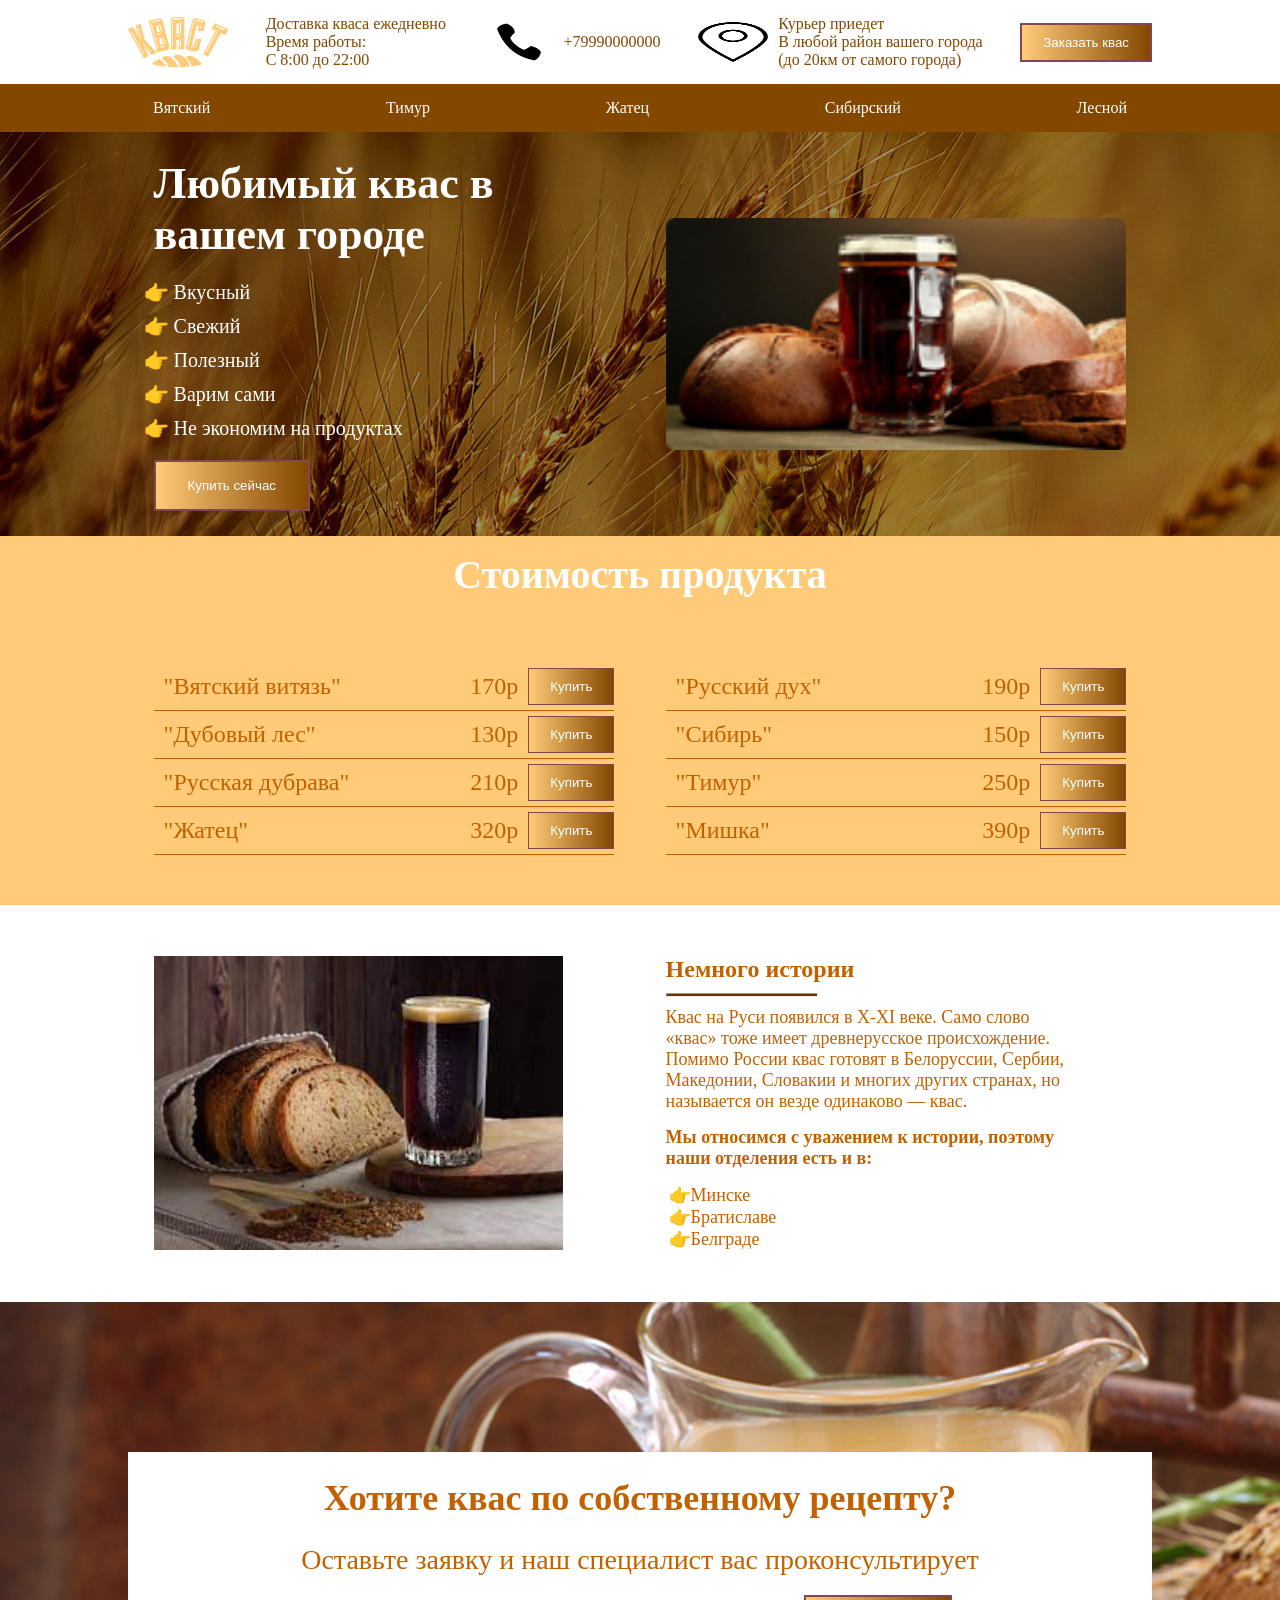
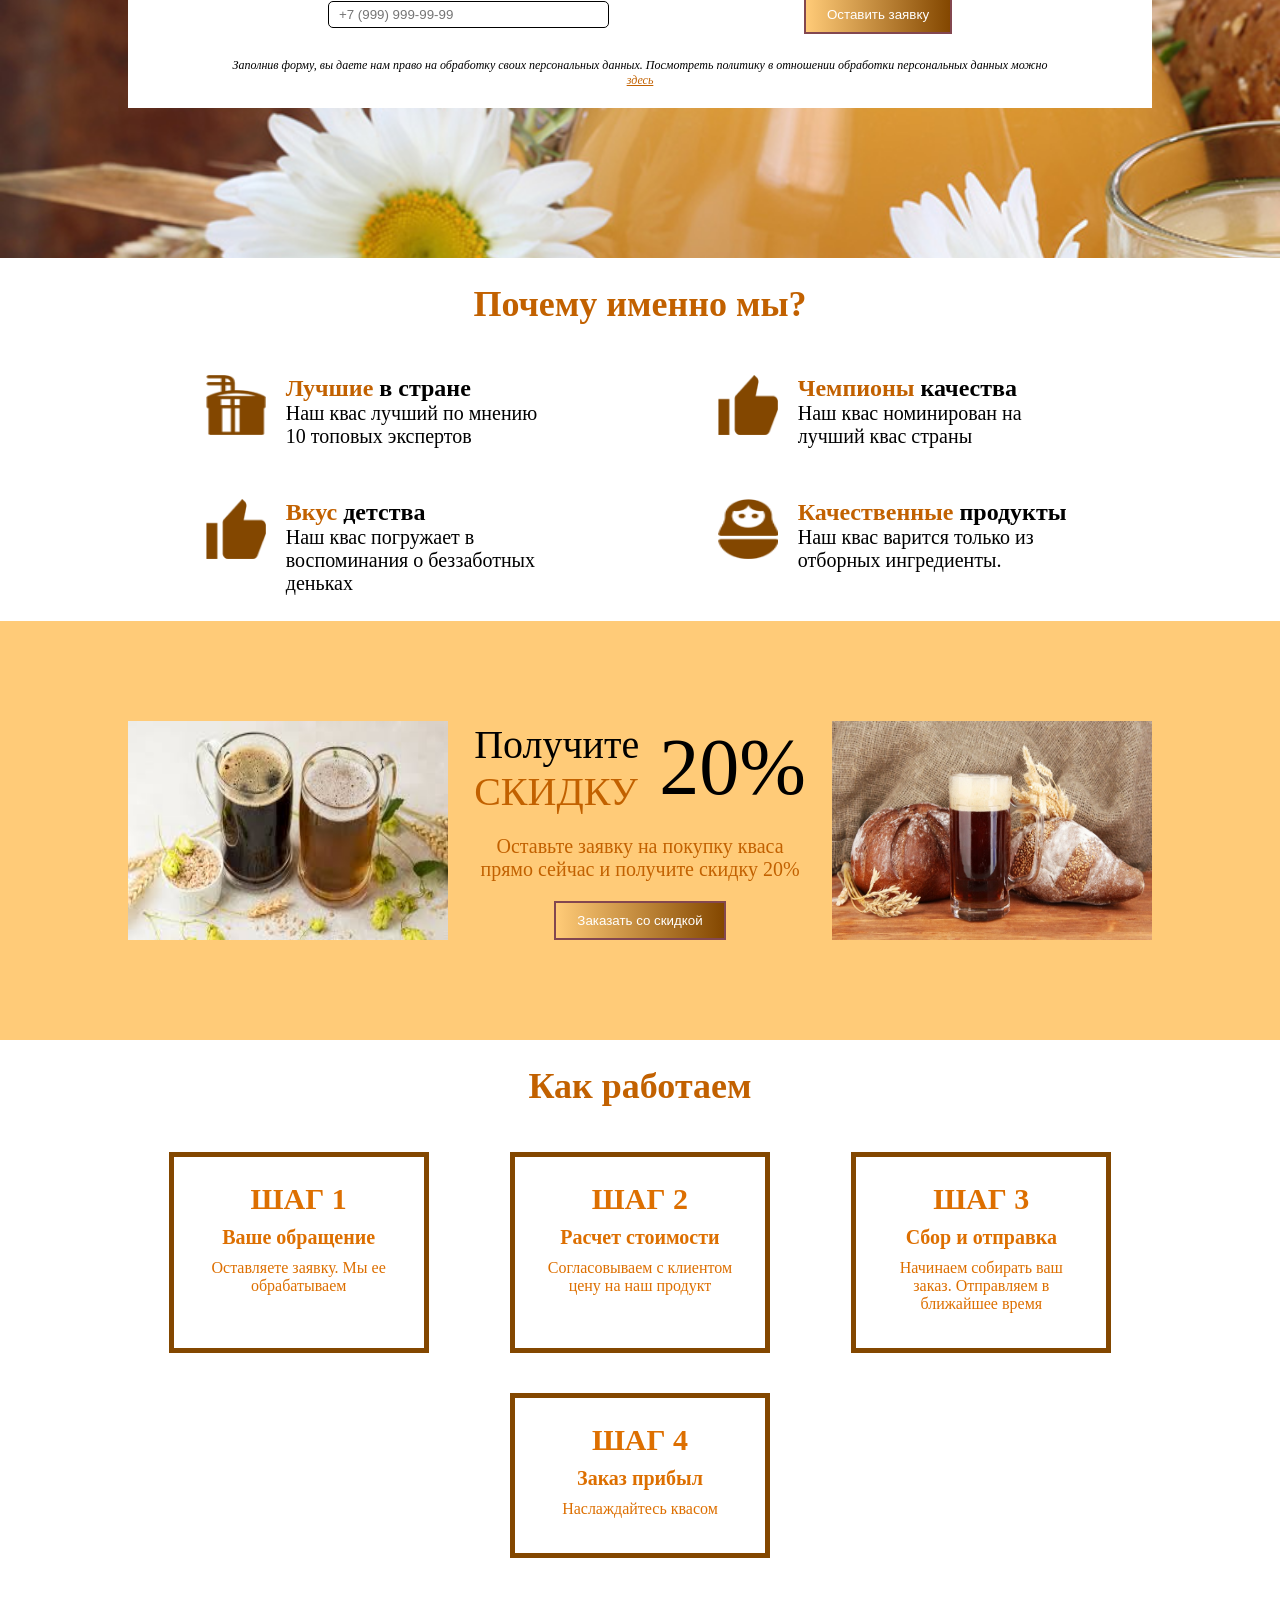
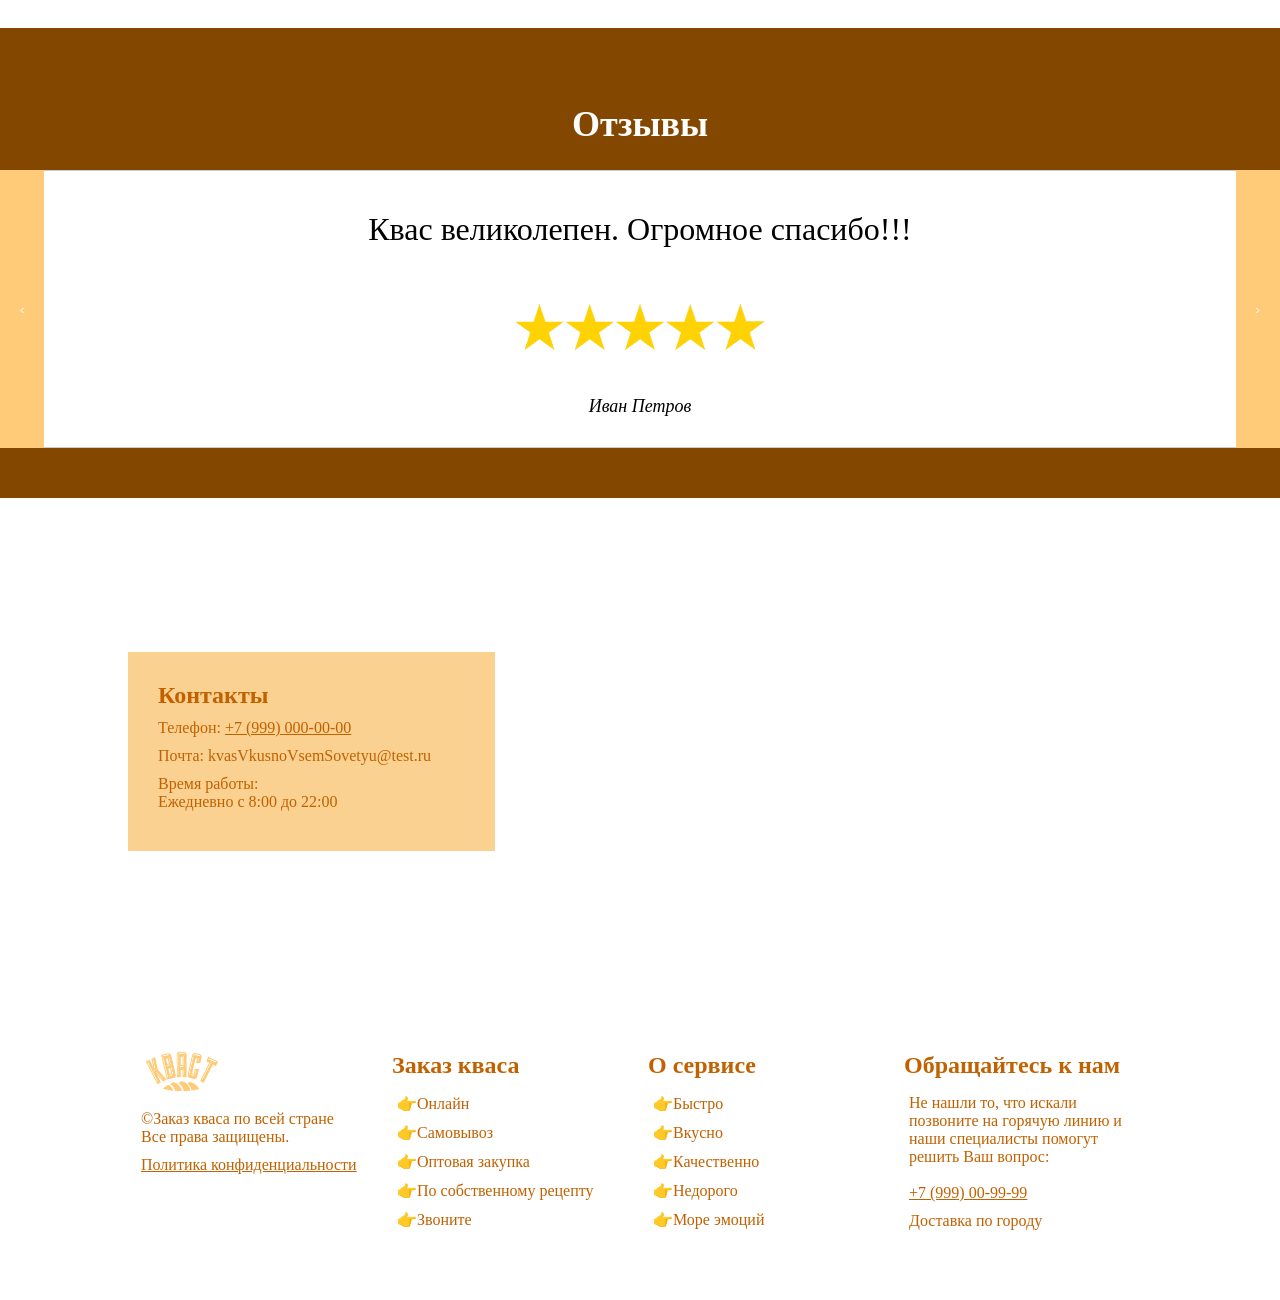
==== Kvas/index.html @ b4313908 "Add files via upload" ====
<!DOCTYPE html>
<html lang="ru">

<head>
    <meta charset="UTF-8">
    <meta name="viewport" content="width=device-width, initial-scale=1.0">
    <meta name="keywords" content="Квас. Заказать квас. Квас лучший. Доставка. Доставка квас">
    <meta name="description" content="Сайт магазина кваса">
    <link rel="stylesheet" href="style.css">
    <link rel="stylesheet" href="media.css">
    <title>CopyHaier</title>
</head>

<body>
    <header class="header">
        <img class="header__logo" src="img/logo.png" alt="logo company">

        <p class="header__timetable">
            Доставка кваса ежедневно<br>
            Время работы: <br>
            С 8:00 до 22:00
        </p>

        <div class="image__container">
            <img class="header__image" src="img/phone.png" alt="image phone">
            <!--Можно и через <i> с before фотку добавлять, но решил не жертвовать контентной семантикой-->
            <!--Также есть вариант с picture, но функционал picture в данном проекте мне не нужен, поэтому img-->
            <a class="header__link-phone" href="tel:+79990000000">+79990000000</a>
        </div>

        <div class="image__container">
            <img class="header__image" src="img/place.png" alt="image location">
            <p class="header__tagline">
                Курьер приедет<br>
                В любой район вашего города<br>
                (до 20км от самого города)
            </p>
        </div>

        <button class="header__button" type="button">Заказать квас</button>
    </header>

    <nav class="menu">
        <div class="menu__container">
            <ul class="menu__list">
                <li class="menu__item"><a class="menu__link" href="#">Вятский</a></li>
                <li class="menu__item"><a class="menu__link" href="#">Тимур</a></li>
                <li class="menu__item"><a class="menu__link" href="#">Жатец</a></li>
                <li class="menu__item"><a class="menu__link" href="#">Сибирский</a></li>
                <li class="menu__item"><a class="menu__link" href="#">Лесной</a></li>
            </ul>
            <div class="burger-menu">
                <img class="burger__image" src="img/logo.png" alt="logo company">
                <div class="burger__icon">☰</div>
            </div>
            <ul class="mobile-menu">
                <div class="mobile-menu__close">&#11198;</div>
                <li class="mobile-menu__item"><a class="mobile-menu__link" href="#">Вятский</a></li>
                <li class="mobile-menu__item"><a class="mobile-menu__link" href="#">Тимур</a></li>
                <li class="mobile-menu__item"><a class="mobile-menu__link" href="#">Жатец</a></li>
                <li class="mobile-menu__item"><a class="mobile-menu__link" href="#">Сибирский</a></li>
                <li class="mobile-menu__item"><a class="mobile-menu__link" href="#">Лесной</a></li>
            </ul>
        </div>
    </nav>

    <main class="main">
        <section class="info">
            <div class="info__container">
                <div class="info__text">
                    <h1 class="info__title">Любимый квас в вашем городе</h1>
                    <ul class="info__list">
                        <li class="info__item">Вкусный</li>
                        <li class="info__item">Свежий</li>
                        <li class="info__item">Полезный</li>
                        <li class="info__item">Варим сами</li>
                        <li class="info__item">Не экономим на продуктах</li>
                    </ul>
                    <button class="info__button">Купить сейчас</button>
                </div>

                <img class="info__image" src="img/kvas.png" alt="photo kvas">
            </div>
        </section>

        <section class="tariff">
            <div class="tariff__container">
                <h2 class="tariff__title">Стоимость продукта</h2>

                <ul class="tariff__list">
                    <li class="tariff__item">
                        <p class="item__name">"Вятский витязь"</p>
                        <div class="item__block">
                            <p class="block__price">170р</p>
                            <button class="block__button">Купить</button>
                        </div>
                    </li>

                    <li class="tariff__item">
                        <p class="item__name">"Русский дух"</p>
                        <div class="item__block">
                            <p class="block__price">190р</p>
                            <button class="block__button">Купить</button>
                        </div>
                    </li>

                    <li class="tariff__item">
                        <p class="item__name">"Дубовый лес"</p>
                        <div class="item__block">
                            <p class="block__price">130р</p>
                            <button class="block__button">Купить</button>
                        </div>
                    </li>

                    <li class="tariff__item">
                        <p class="item__name">"Сибирь"</p>
                        <div class="item__block">
                            <p class="block__price">150р</p>
                            <button class="block__button">Купить</button>
                        </div>
                    </li>

                    <li class="tariff__item">
                        <p class="item__name">"Русская дубрава"</p>
                        <div class="item__block">
                            <p class="block__price">210р</p>
                            <button class="block__button">Купить</button>
                        </div>
                    </li>

                    <li class="tariff__item">
                        <p class="item__name">"Тимур"</p>
                        <div class="item__block">
                            <p class="block__price">250р</p>
                            <button class="block__button">Купить</button>
                        </div>
                    </li>

                    <li class="tariff__item">
                        <p class="item__name">"Жатец"</p>
                        <div class="item__block">
                            <p class="block__price">320р</p>
                            <button class="block__button">Купить</button>
                        </div>
                    </li>

                    <li class="tariff__item">
                        <p class="item__name">"Мишка"</p>
                        <div class="item__block">
                            <p class="block__price">390р</p>
                            <button class="block__button">Купить</button>
                        </div>
                    </li>

                </ul>
        </section>

        <section class="history">

            <img class="history__image" src="img/history.jpg" alt="photo history">
            <div class="history__text">
                <h3 class="history__title">Немного истории</h3>
                <hr class="hr">
                <p class="history__info">Квас на Руси появился в X-XI веке.
                    Само слово «квас» тоже имеет древнерусское происхождение.
                    Помимо России квас готовят в Белоруссии, Сербии, Македонии,
                    Словакии и многих других странах, но называется
                    он везде одинаково — квас.
                </p>
                <p class="history__fact">Мы относимся с уважением к истории, поэтому наши отделения есть и в:</p>
                <ul class="history__list">
                    <li class="history__item">Минске</li>
                    <li class="history__item">Братиславе</li>
                    <li class="history__item">Белграде</li>
                </ul>
            </div>

        </section>

        <section class="connection">
            <div class="connection__container">
                <h3 class="connection__title">Хотите квас по собственному рецепту?</h3>
                <p class="connection__text">Оставьте заявку и наш специалист вас проконсультирует</p>
                <form class="connection__form" autocomplete="off">
                    <input class="form__input" type="tel" name="phone" placeholder="+7 (999) 999-99-99">
                    <button class="form__button">Оставить заявку</button>
                </form>
                <p class="connection__rules"><i> Заполнив форму, вы даете нам право на обработку
                        своих персональных данных. Посмотреть политику
                        в отношении обработки персональных данных можно <a class="rules__link" href="#">здесь</a></i>
                </p>
            </div>
        </section>

        <section class="strengths">
            <h3 class="strengths__title">Почему именно мы?</h3>
            <div class="strengths__quality">
                <div class="quality__block">
                    <img class="quality__image" src="img/icon-brew.png" alt="photo quality">
                    <div class="quality__text">
                        <p class="text__promo"><span class="best">Лучшие</span> в стране</p>
                        <p class="text__info">Наш квас лучший по мнению 10 топовых экспертов</p>
                    </div>
                </div>

                <div class="quality__block">
                    <img class="quality__image" src="img/icon-thumbsup.png" alt="photo quality">
                    <div class="quality__text">
                        <p class="text__promo"><span class="best">Чемпионы</span> качества</p>
                        <p class="text__info">Наш квас номинирован на лучший квас страны</p>
                    </div>
                </div>

                <div class="quality__block">
                    <img class="quality__image" src="img/icon-thumbsup.png" alt="photo quality">
                    <div class="quality__text">
                        <p class="text__promo"><span class="best">Вкус</span> детства</p>
                        <p class="text__info">Наш квас погружает в воспоминания о беззаботных деньках</p>
                    </div>
                </div>

                <div class="quality__block">
                    <img class="quality__image" src="img/icon-matreshka.png" alt="photo quality">
                    <div class="quality__text">
                        <p class="text__promo"><span class="best">Качественные</span> продукты</p>
                        <p class="text__info">Наш квас варится только из отборных ингредиенты.</p>
                    </div>
                </div>
            </div>
        </section>

        <section class="discount">
            <div class="discount__container">
                <img class="discount__image" src="img/dis-1.jpg" alt="kvas photo">
                <div class="discount__info">
                    <div class="discount__offer">
                        <p class="offer__phrase">Получите <span class="best">СКИДКУ</span></p>
                        <p class="offer__price">20%</p>
                    </div>
                    <p class="offer__text">
                        Оставьте заявку на покупку кваса прямо
                        сейчас и получите скидку 20%
                    </p>
                    <button class="discount__button">Заказать со скидкой</button>
                </div>
                <img class="discount__image" src="img/dis-2.jpg" alt="kvas photo">
            </div>
        </section>

        <section class="about-work">
            <h3 class="about-work__title">Как работаем</h3>
            <div class="about-work__stages">
                <div class="stage">
                    <p class="stage__title">ШАГ 1</p>
                    <p class="stage__text">Ваше обращение</p>
                    <p class="stage__more-det">Оставляете заявку. Мы ее обрабатываем</p>
                </div>
                <div class="stage">
                    <p class="stage__title">ШАГ 2</p>
                    <p class="stage__text">Расчет стоимости</p>
                    <p class="stage__more-det">Согласовываем с клиентом цену на наш продукт</p>
                </div>
                <div class="stage">
                    <p class="stage__title">ШАГ 3</p>
                    <p class="stage__text">Сбор и отправка</p>
                    <p class="stage__more-det">Начинаем собирать ваш заказ. Отправляем в ближайшее время</p>
                </div>
                <div class="stage">
                    <p class="stage__title">ШАГ 4</p>
                    <p class="stage__text">Заказ прибыл</p>
                    <p class="stage__more-det">Наслаждайтесь квасом</p>
                </div>
            </div>
        </section>

        <section class="slider">
            <h3 class="slider__title">Отзывы</h3>
            <div class="slider-container">
                <div class="slider__reviews">
                    <blockquote class="review">
                        <p class="review__text">Квас великолепен. Огромное спасибо!!!</p>
                        <img class="review__stars" src="img/stars.png" alt="звезды">
                        <cite class="review__author">Иван Петров</cite>
                    </blockquote>
                    <blockquote class="review">
                        <p class="review__text">Обязательно будем заказывать еще. Очень понравилось!</p>
                        <img class="review__stars" src="img/stars.png" alt="звезды">
                        <cite class="review__author">Марина Авдеева</cite>
                    </blockquote>
                    <blockquote class="review">
                        <p class="review__text">Лучшее, что я только пробовал</p>
                        <img class="review__stars" src="img/stars.png" alt="звезды">
                        <cite class="review__author">Василий Сидоров</cite>
                    </blockquote>
                </div>
                <button class="prev-btn">&#8249;</button>
                <button class="next-btn">&#8250;</button>
            </div>
        </section>

        <section>
            <iframe class="map"
                src="https://yandex.ru/map-widget/v1/?um=constructor%3A7c1b9ab17f413155cb28d633c074c65a63643ae6d219cde2b06289aa1d8d5c4b&amp;source=constructor"
                frameborder="0">
            </iframe>
            <div class="contacts__container">
                <div class="contacts">
                    <h3 class="contacts__title">Контакты</h3>
                    <p class="contacts__item">Телефон: <a class="best" href="#">+7 (999) 000-00-00</a></p>
                    <p class="contacts__item">Почта: kvasVkusnoVsemSovetyu@test.ru</p>
                    <p class="contacts__item">Время работы:<br>
                        Ежедневно с 8:00 до 22:00
                    </p>
                </div>
            </div>
        </section>

    </main>

    <footer class="footer">
        <div class="footer__rules">
            <img class="footer__image" src="img/logo.png" alt="logo company">
            <p class="footer__promo">
                ©Заказ кваса по всей стране<br>
                Все права защищены.
            </p>
            <p class="footer__text"><a class="best" href="#">Политика конфиденциальности</a></p>
        </div>
        <div class="footer__order">
            <h3 class="footer__title">Заказ кваса</h3>
            <ul class="footer__list">
                <li class="footer__item">Онлайн</li>
                <li class="footer__item">Самовывоз</li>
                <li class="footer__item">Оптовая закупка</li>
                <li class="footer__item">По собственному рецепту</li>
                <li class="footer__item">Звоните</li>
            </ul>
        </div>
        <div class="footer__about-service">
            <h3 class="footer__title">О сервисе</h3>
            <ul class="footer__list">
                <li class="footer__item">Быстро</li>
                <li class="footer__item">Вкусно</li>
                <li class="footer__item">Качественно</li>
                <li class="footer__item">Недорого</li>
                <li class="footer__item">Море эмоций</li>
            </ul>
        </div>
        <div class="footer__advice">
            <h3 class="footer__title">Обращайтесь к нам</h3>
            <p class="footer__promo">Не нашли то, что искали позвоните на
                горячую линию и наши специалисты
                помогут решить Ваш вопрос:<br><br>
                <a class="best" href="#">+7 (999) 00-99-99</a>
            </p>
            <p class="footer__text">Доставка по городу</p>
        </div>
    </footer>

    <div class="more__details">
        <p class="details__text">Оставьте заявку на сайте и получите скидку 20%</p>
        <button class="details__button">Заказать</button>
    </div>

    <div class="more__details-mobile">
        <button class="details__call">Позвонить</button>
        <button class="details__menu">Меню</button>
    </div>

    <script src="script.js"></script>
</body>

</html>
---- Kvas/style.css ----
* {
    margin: 0;
    padding: 0;
}

.header {
    width: 80%;
    max-width: 1920px;
    margin: 0 auto;
    display: flex;
    flex-wrap: wrap;
    justify-content: space-between;
    align-items: center;
    padding: 15px 0;
    color: #834700;
}

/*шапка*/

.header__logo {
    width: 100px;
    height: 50px;
}

.image__container {
    display: flex;
    align-items: center;
    justify-content: space-evenly;
}

.header__image {
    width: 70px;
    height: 40px;
    margin-right: 10px;
}

.header__link-phone {
    color: #834700;
    text-decoration: none;
}

.header__button {
    border: 2px solid #834750;
    cursor: pointer;
    padding: 10px 21px;
    color: #FFFFFF;
    background: linear-gradient(to right, #ffcb78, #834700);
}

.menu {
    background-color: #834700;
}

.menu__container {
    width: 80%;
    max-width: 1920px;
    margin: 0 auto;
    position: relative;
}

.menu__list {
    width: 100%;
    max-width: 1920px;
    margin: 0 auto;
    position: relative;
    display: flex;
    justify-content: space-between;
    list-style: none;
}

.menu__link {
    display: block;
    color: #FFFFFF;
    text-decoration: none;
    padding: 15px 25px;
}


/*стили для бургер-меню*/

.mobile-menu {
    display: none;
    position: fixed;
    z-index: 10;
    top: 0px;
    right: -50px;
    width: 20%;
    height: 100vh;
    background-color: #834700;
    text-align: center;
    list-style: "👉";
    padding: 0 40px;
}

.mobile-menu__close {
    font-size: 30px;
    color: #fad190;
    position: absolute;
    top: 0px;
    right: 55px;
}

.mobile-menu__item {
    width: 80%;
    padding-top: 10px;
}

.mobile-menu__link {
    color: #FFFFFF;
    text-decoration: none;
    display: block;
    padding: 20px 0;
}

.burger-menu {
    display: none;
}

.burger__image {
    width: 80px;
    height: 40px;
    padding: 15px 0;
}

.burger__icon {
    font-size: 30px;
    color: #fad190;
    border: 1px solid #fad190;
    padding: 3px 6px;
}

/*секция со списком достижений*/

.info {
    background-image: url(img/background.jpg);
}

.info__container {
    width: 80%;
    max-width: 1920px;
    margin: 0 auto;
    display: flex;
    justify-content: space-between;
    align-items: center;
    flex-wrap: wrap;
    background-size: 100%;
}

.info__text {
    width: 45%;
    min-width: 280px;
    margin: 0 auto;
    padding: 2.5%;
}

.info__title {
    color: #FFFFFF;
    font-size: 44px;
}

.info__list {
    list-style: "👉";
    margin: 15px;
}

.info__item {
    padding: 5px;
    font-size: 20px;
    color: #FFFFFF;
}

.info__button {
    border: 2px solid #834750;
    cursor: pointer;
    padding: 16px 32px;
    color: #FFFFFF;
    background: linear-gradient(to right, #ffcb78, #834700);
}

.info__image {
    width: 45%;
    min-width: 280px;
    margin: 0 auto;
    padding: 2.5%;
}

/*ценовая секция*/

.tariff {
    background-color: #ffcb78;
}

.tariff__container {
    width: 80%;
    max-width: 1920px;
    margin: 0 auto;
}

.tariff__title {
    text-align: center;
    padding: 15px;
    font-size: 40px;
    color: #FFFFFF;
}

.tariff__list {
    list-style: none;
    display: flex;
    flex-wrap: wrap;
    justify-content: space-between;
    padding: 50px 0;
}

.tariff__item {
    width: 45%;
    min-width: 280px;
    margin: 0 auto;
    display: flex;
    border-bottom: 1px solid #c26100;
    justify-content: space-between;
}

.item__name {
    font-size: 24px;
    color: #c26100;
    padding: 10px;
}

.item__block {
    display: flex;
    align-items: center;
}

.block__price {
    font-size: 24px;
    color: #c26100
}

.block__button {
    border: 1px solid #834750;
    cursor: pointer;
    padding: 10px 21px;
    margin-left: 10px;
    color: #FFFFFF;
    background: linear-gradient(to right, #ffcb78, #834700);
}

/*секция истории*/

.history {
    width: 80%;
    max-width: 1920px;
    margin: 0 auto;
    display: flex;
    flex-wrap: wrap;
    justify-content: space-between;
}

.history__image {
    width: 40%;
    min-width: 320px;
    margin: 5% auto;
}

.history__text {
    width: 40%;
    min-width: 280px;
    margin: 0 auto;
    padding: 5%;
}

.history__title {
    text-align: left;
    font-size: 24px;
    color: #c26100;
}

.hr {
    width: 150px;
    padding: 1px 0;
    margin: 10px 0;
    background-color: #683400;
}

.history__info {
    color: #c26100;
    font-size: 18px;
    padding-bottom: 15px;
}

.history__fact {
    color: #c26100;
    font-size: 18px;
    font-weight: 900;
    padding-bottom: 15px;
}

.history__list {
    padding: 0 25px;
    list-style: "👉";
    color: #c26100;
    font-size: 18px;
}

/*секция обратной связи*/

.connection {
    background-image: url(img/connection.jpg);
    background-repeat: no-repeat;
    background-size: 150%;
    padding: 150px 0;
}

.connection__container {
    width: 80%;
    max-width: 1920px;
    margin: 0 auto;
    background-color: #FFFFFF;
}

.connection__title {
    text-align: center;
    color: #c26100;
    font-size: 36px;
    padding: 25px 0;
}

.connection__text {
    text-align: center;
    color: #c26100;
    font-size: 28px;
    padding-bottom: 15px;
}

.connection__form {
    width: 80%;
    margin: 0 auto;
    display: flex;
    justify-content: space-around;
    align-items: center;
}

.form__input {
    padding: 5px 100px 5px 10px;
    border: 1px solid #000000;
    border-radius: 5px;
    margin: 10px 0;
}

.form__button {
    border: 2px solid #834750;
    cursor: pointer;
    padding: 10px 21px;
    color: #FFFFFF;
    background: linear-gradient(to right, #ffcb78, #834700);
}

.connection__rules {
    font-size: 12px;
    width: 80%;
    margin: 0 auto;
    padding: 20px;
    text-align: center;
}

.rules__link {
    color: #c26100;
}

/*секция "наши преимущества"*/

.strengths {
    width: 80%;
    max-width: 1920px;
    margin: 0 auto;
}

.strengths__title {
    text-align: center;
    font-size: 36px;
    padding: 25px 0;
    color: #c26100;
}

.strengths__quality {
    width: 100%;
    display: flex;
    flex-wrap: wrap;
    justify-content: space-between;
}

.quality__block {
    width: 45%;
    min-width: 280px;
    margin: 2.5%;
    display: flex;
    justify-content: center;
}

.quality__image {
    width: 60px;
    height: 60px;
    margin-right: 20px;
}

.quality__text {
    width: 60%;
}

.text__promo {
    font-size: 24px;
    font-weight: 900;
}

.best {
    color: #c26100;
}

.text__info {
    font-size: 20px;
}

/*секция про скидку*/

.discount {
    background-color: #ffcb78;
}

.discount__container {
    width: 80%;
    max-width: 1920px;
    margin: 0 auto;
    display: flex;
    flex-wrap: wrap;
    justify-content: space-between;
    padding: 100px 0;
}

.discount__image {
    width: 30%;
    min-width: 320px;
}

.discount__info {
    width: 30%;
    min-width: 320px;
    margin: 0 auto;
}

.discount__offer {
    display: flex;
    justify-content: center;
    align-items: center;
}

.offer__phrase {
    font-size: 40px;
    margin: 0 10px;
}

.offer__price {
    font-size: 80px;
    margin: 0 10px;
}

.offer__text {
    text-align: center;
    color: #c26100;
    font-size: 20px;
    padding: 20px 0;
}

.discount__button {
    display: block;
    border: 2px solid #834750;
    cursor: pointer;
    padding: 10px 21px;
    margin: 0 auto;
    color: #FFFFFF;
    background: linear-gradient(to right, #ffcb78, #834700);
    margin: 0 auto;
}

/*секция "шаги работы"*/

.about-work {
    width: 80%;
    max-width: 1920px;
    margin: 0 auto;
}

.about-work__title {
    color: #c26100;
    font-weight: 900;
    font-size: 36px;
    padding: 25px 0;
    text-align: center;
}

.about-work__stages {
    width: 100%;
    display: flex;
    flex-wrap: wrap;
    justify-content: space-between;
    padding-bottom: 50px;
}

.stage {
    width: 15%;
    min-width: 200px;
    margin: 20px auto;
    padding: 25px;
    border: 5px solid #834700;
    text-align: center;
}

.stage__title {
    font-size: 30px;
    font-weight: 900;
    color: #dd6f00;
    padding-bottom: 10px;
}

.stage__text {
    font-size: 20px;
    font-weight: 900;
    color: #dd6f00;
    padding-bottom: 10px;
    white-space: nowrap;
}

.stage__more-det {
    font-size: 16px;
    color: #dd6f00;
    padding-bottom: 10px;
}

/*слайдер с отзывами*/

.slider {
    display: flex;
    flex-direction: column;
    align-items: center;
    justify-content: center;
    background-color: #834700;
    position: relative;
    padding: 50px 0;
}

.slider__title {
    color: #ffffff;
    font-weight: 900;
    font-size: 36px;
    padding: 25px 0;
    text-align: center;
}

.slider-container {
    position: relative;
    overflow: hidden;
    width: 100%;
    max-width: 1920px;
}

.slider__reviews {
    display: flex;
    transition: transform 0.5s ease-in-out;
}

.review {
    min-width: 100%;
    box-sizing: border-box;
    padding: 20px;
    text-align: center;
    background-color: #ffffff;
    border: 1px solid #ccc;
    display: flex;
    flex-direction: column;
    align-items: center;
}

.review__text {
    font-size: 32px;
    padding: 20px;
}

.review__stars {
    width: 250px;
    padding: 30px;
}

.review__author {
    font-size: 18px;
    padding: 10px;
}

.prev-btn,
.next-btn {
    position: absolute;
    top: 50%;
    transform: translateY(-50%);
    background-color: #ffcb78;
    color: #fff;
    border: none;
    cursor: pointer;
    height: 100%;
    padding: 0 20px;
}

.next-btn {
    right: 0;
}

/*карта моего завода*/

.map {
    width: 100%;
    height: 500px;
}

.contacts__container {
    width: 80%;
    max-width: 1920px;
    margin: 0 auto;
    position: relative;
    z-index: 2;
}

.contacts {
    width: 30%;
    background-color: #fad190;
    position: absolute;
    padding: 30px;
    top: -350px;
}

.contacts__title {
    font-size: 24px;
    padding-bottom: 10px;
    color: #c26100;
    font-weight: 900;
}

.contacts__item {
    font-size: 16px;
    padding-bottom: 10px;
    color: #c26100;
}

/*подвал сайта*/

.footer {
    width: 80%;
    max-width: 1920px;
    margin: 0 auto;
    display: flex;
    flex-wrap: wrap;
    justify-content: space-between;
    padding: 25px 0 50px;
}

.footer__rules,
.footer__order,
.footer__about-service,
.footer__advice {
    width: 20%;
    min-width: 240px;
    margin: 0 auto;
    padding: 15px 0;

}

.footer__image {
    width: 30%;
    padding: 10px;
}

.footer__promo,
.footer__text {
    color: #c26100;
    font-size: 16px;
    padding: 5px;
}

.footer__title {
    color: #c26100;
    font-size: 24px;
    padding: 10px 0;
}

.footer__list {
    list-style: "👉";
    padding: 0 25px;
}

.footer__item {
    color: #c26100;
    font-size: 16px;
    padding: 5px 0;
}

.more__details,
.more__details-mobile {
    width: 100%;
    position: fixed;
    background-color: #dd6f00;
    bottom: 0;
    display: flex;
    justify-content: space-around;
    align-items: center;
    padding: 10px 0;
    opacity: 0;
    transition: opacity 0.5s ease;
}

.more__details-mobile{
    display: none;
}

.details__text {
    font-size: 24px;
    color: #ffffff;
}

.details__button {
    border: 2px solid #834750;
    cursor: pointer;
    padding: 10px 21px;
    color: #FFFFFF;
    background: linear-gradient(to right, #ffcb78, #834700);
}

.details__call {
    border: 2px solid #834750;
    cursor: pointer;
    padding: 10px 21px;
    color: #FFFFFF;
    background: #834700;
}

.details__menu {
    border: 2px solid #834750;
    cursor: pointer;
    padding: 10px 21px;
    color: #000000;
    background: #ffcb78;
}

.header__button:hover,
.info__button:hover,
.block__button:hover,
.form__button:hover,
.discount__button:hover,
.prev-btn:hover,
.next-btn:hover,
.details__button:hover,
.details__call:hover,
.details__menu:hover,
.menu__link:hover{
    background: #683400 !important;
    color: #ffffff;
    cursor: pointer;
}
---- Kvas/media.css ----
@media (max-width: 767px) {

    .header,
    .menu {
        display: none;
    }

    .connection__title,
    .strengths__title,
    .offer__phrase,
    .slider__title {
        font-size: 24px;
    }

    .info__text {
        padding: 0;
    }

    .info__title {
        font-size: 36px;
    }

    .info__item {
        text-align: center;
    }

    .info__button {
        display: block;
        margin: 0 auto;
    }

    .info__image {
        display: block;
        width: 90%;
        padding: 0;
        margin: 20px auto;
    }

    .history__image {
        width: 90%;
        margin: 5% auto;
    }

    .history__title,
    .history__text {
        text-align: center;
    }

    .hr {
        margin: 10px auto;
    }

    .connection {
        padding: 10px 0;
    }

    .connection__text {
        font-size: 18px;
    }

    .form__input {
        width: 50%;
        padding: 5px 10px;
    }

    .form__button {
        width: 35%;
        padding: 5px 10px;
    }

    .connection__rules {
        font-size: 8px;
    }

    .quality__block {
        margin: 2.5% auto;
    }

    .text__promo {
        font-size: 16px;
    }

    .text__info {
        font-size: 14px;
    }

    .quality__image {
        width: 20px;
        height: 20px;
    }

    .discount__container {
        flex-wrap: wrap;
    }

    .discount__image {
        min-width: 100%;
        margin: 30px auto;
    }

    .discount__info {
        min-width: 100%;
    }

    .offer__price {
        font-size: 48px;
    }

    .offer__text {
        font-size: 16px;
    }

    .about-work__title {
        font-size: 32px;
    }

    .stage {
        width: 80%;
    }

    .slider {
        padding: 20px;
    }

    .review__text {
        font-size: 16px;
    }

    .review__stars {
        width: 150px;
        padding: 10px;
    }

    .review__author {
        font-size: 12px;
    }

    .contacts__container {
        position: relative;
    }

    .contacts {
        width: 80%;
        margin: 0 auto;
        position: relative;
        top: 0;
    }

    .footer__rules,
    .footer__order,
    .footer__about-service,
    .footer__advice {
        text-align: center;
    }

    .more__details {
        display: none;
    }


    .more__details-mobile {
        display: flex;
        opacity: 1;
        z-index: 10;
    }
}

@media (min-width: 768px) and (max-width: 1200px) {

    .header {
        display: none;
    }

    .menu__list {
        display: none;
    }

    .burger-menu {
        display: flex;
        justify-content: space-between;
        align-items: center;
    }

    .discount__image {
        width: 100%;
        padding: 20px;
    }

    .discount__info {
        width: 100%
    }
}
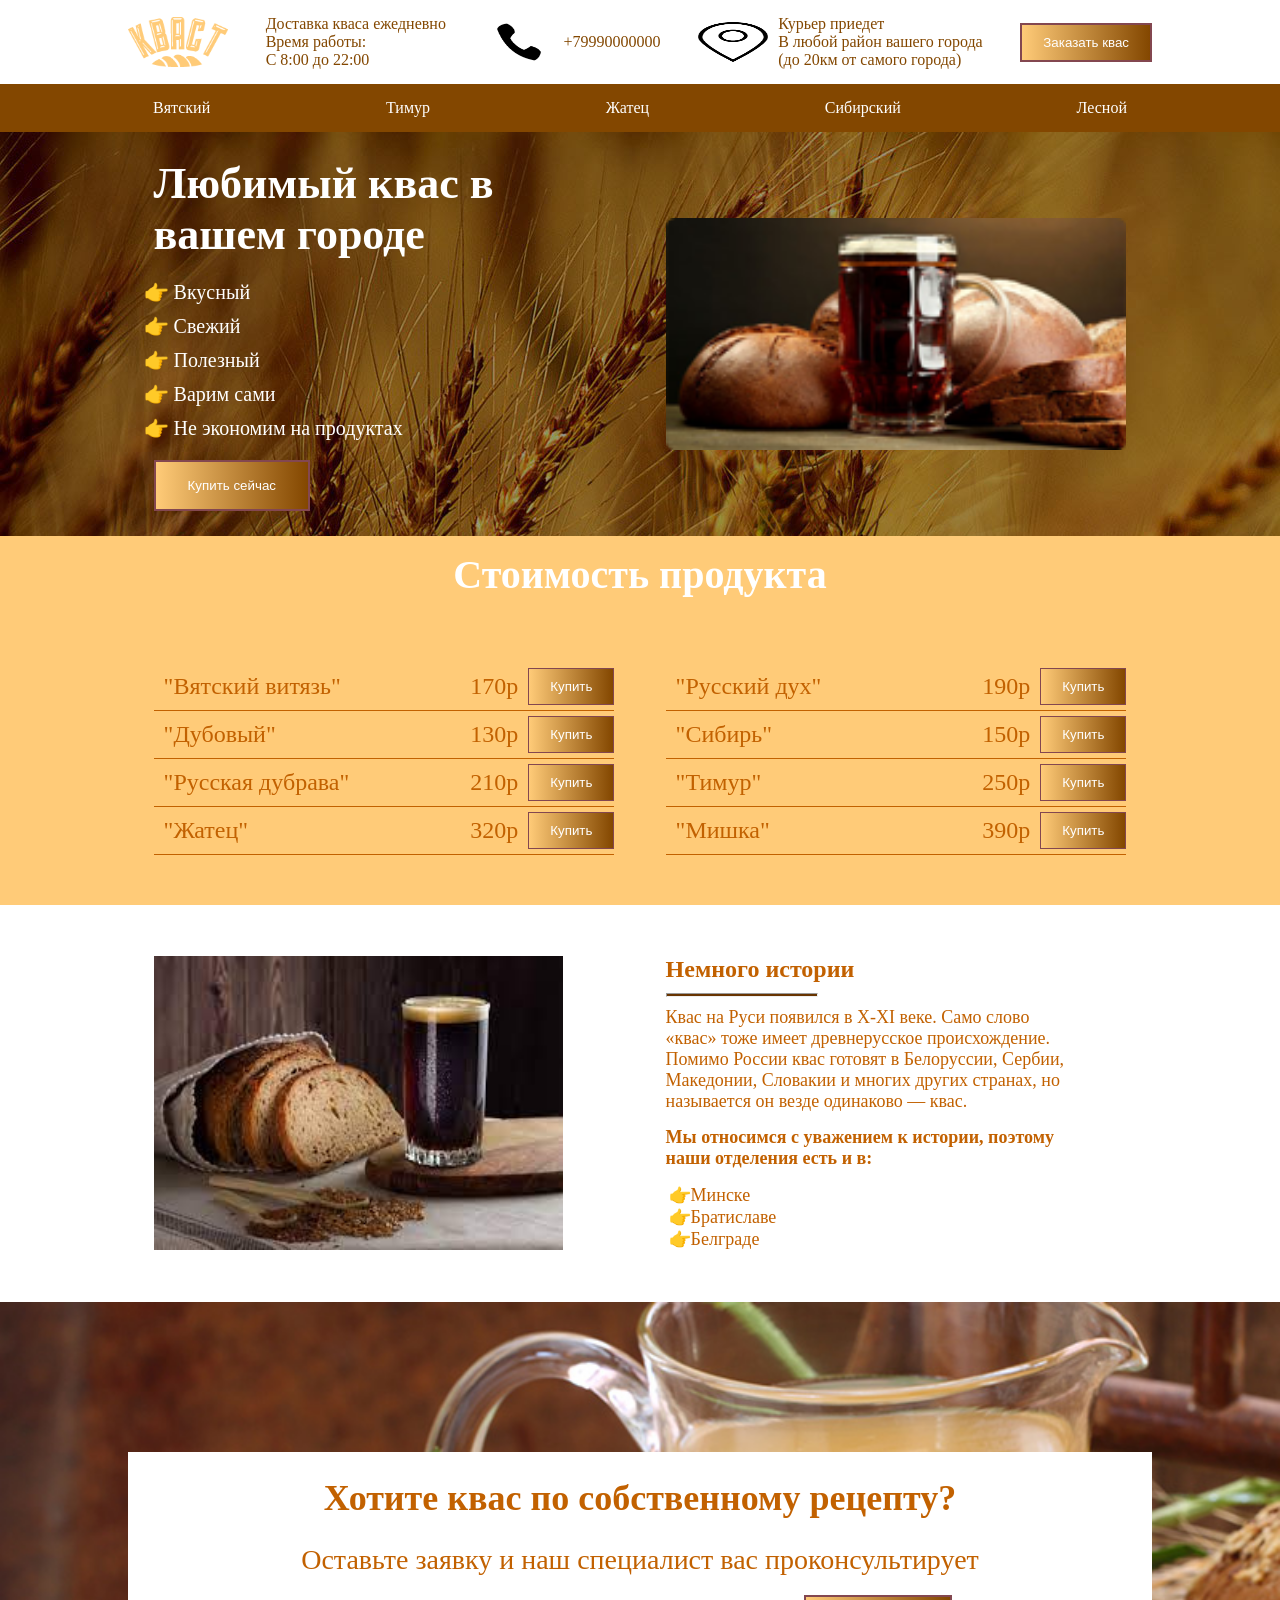
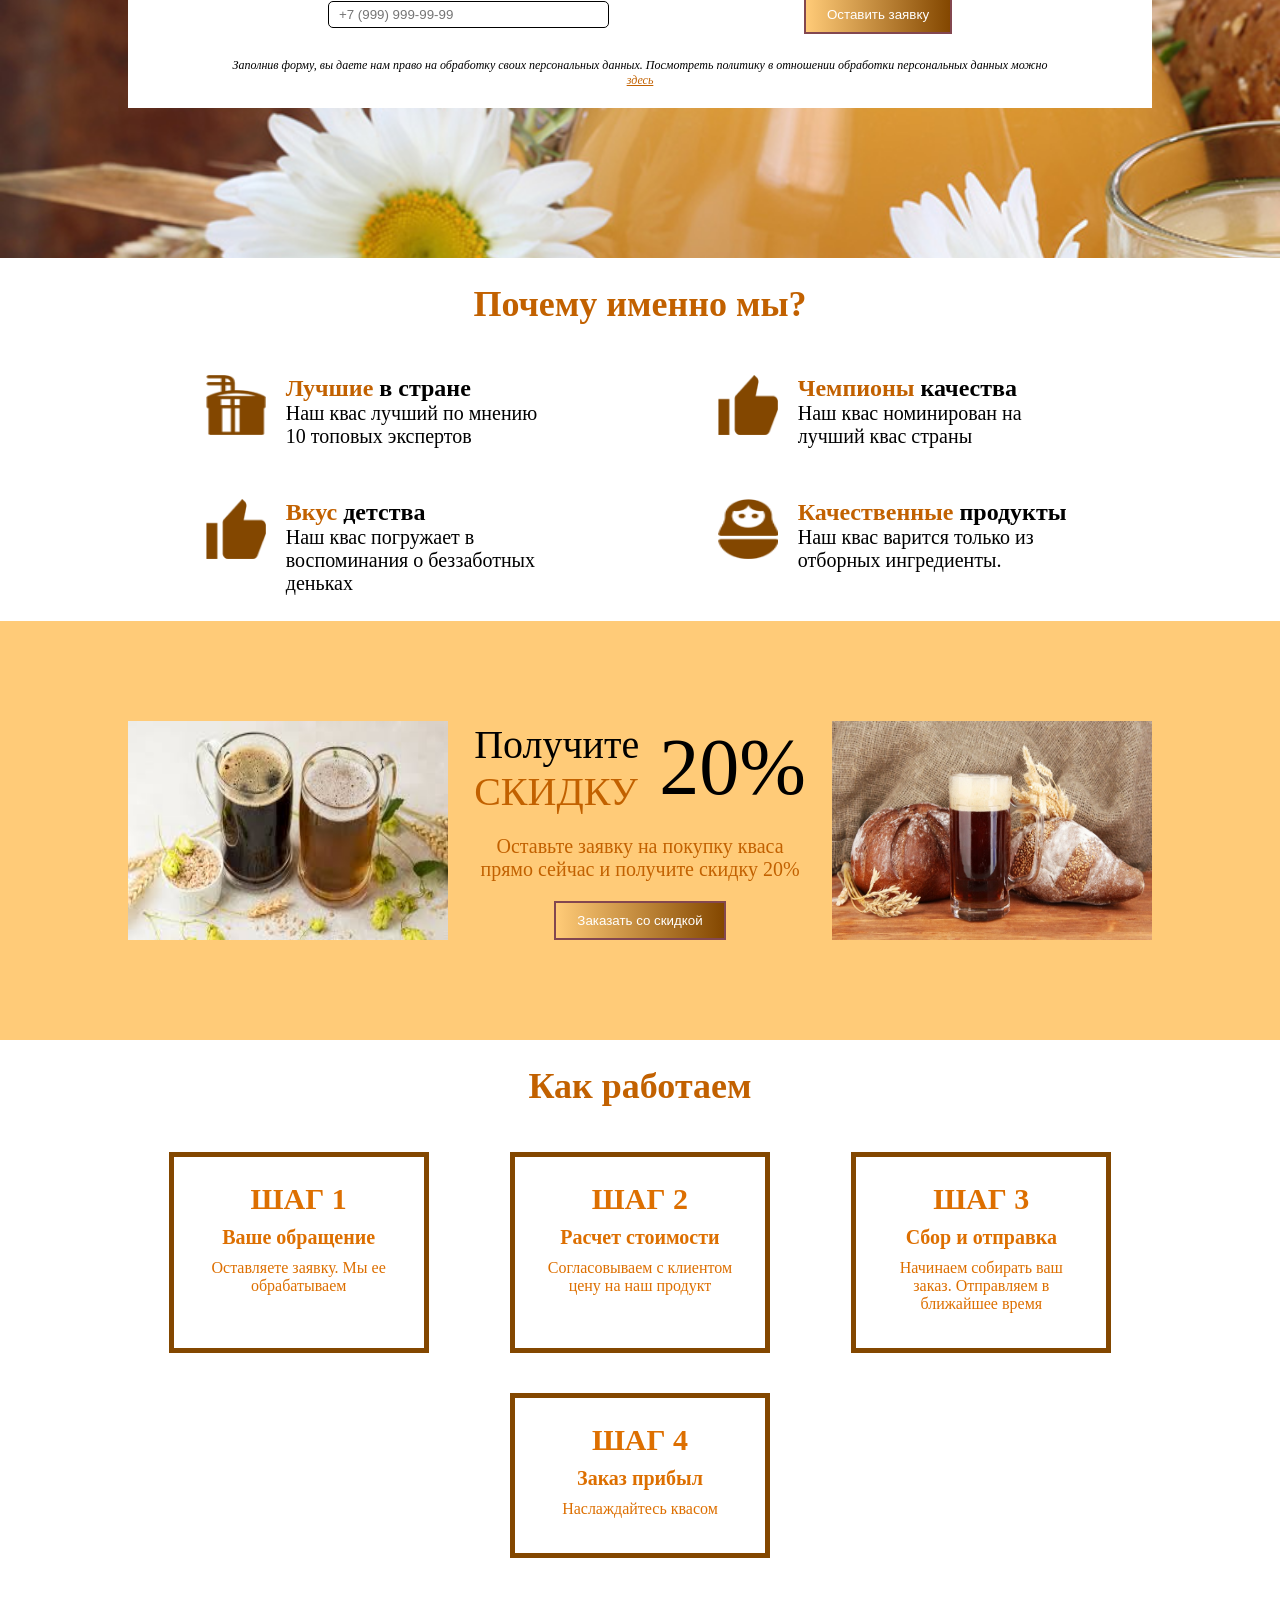
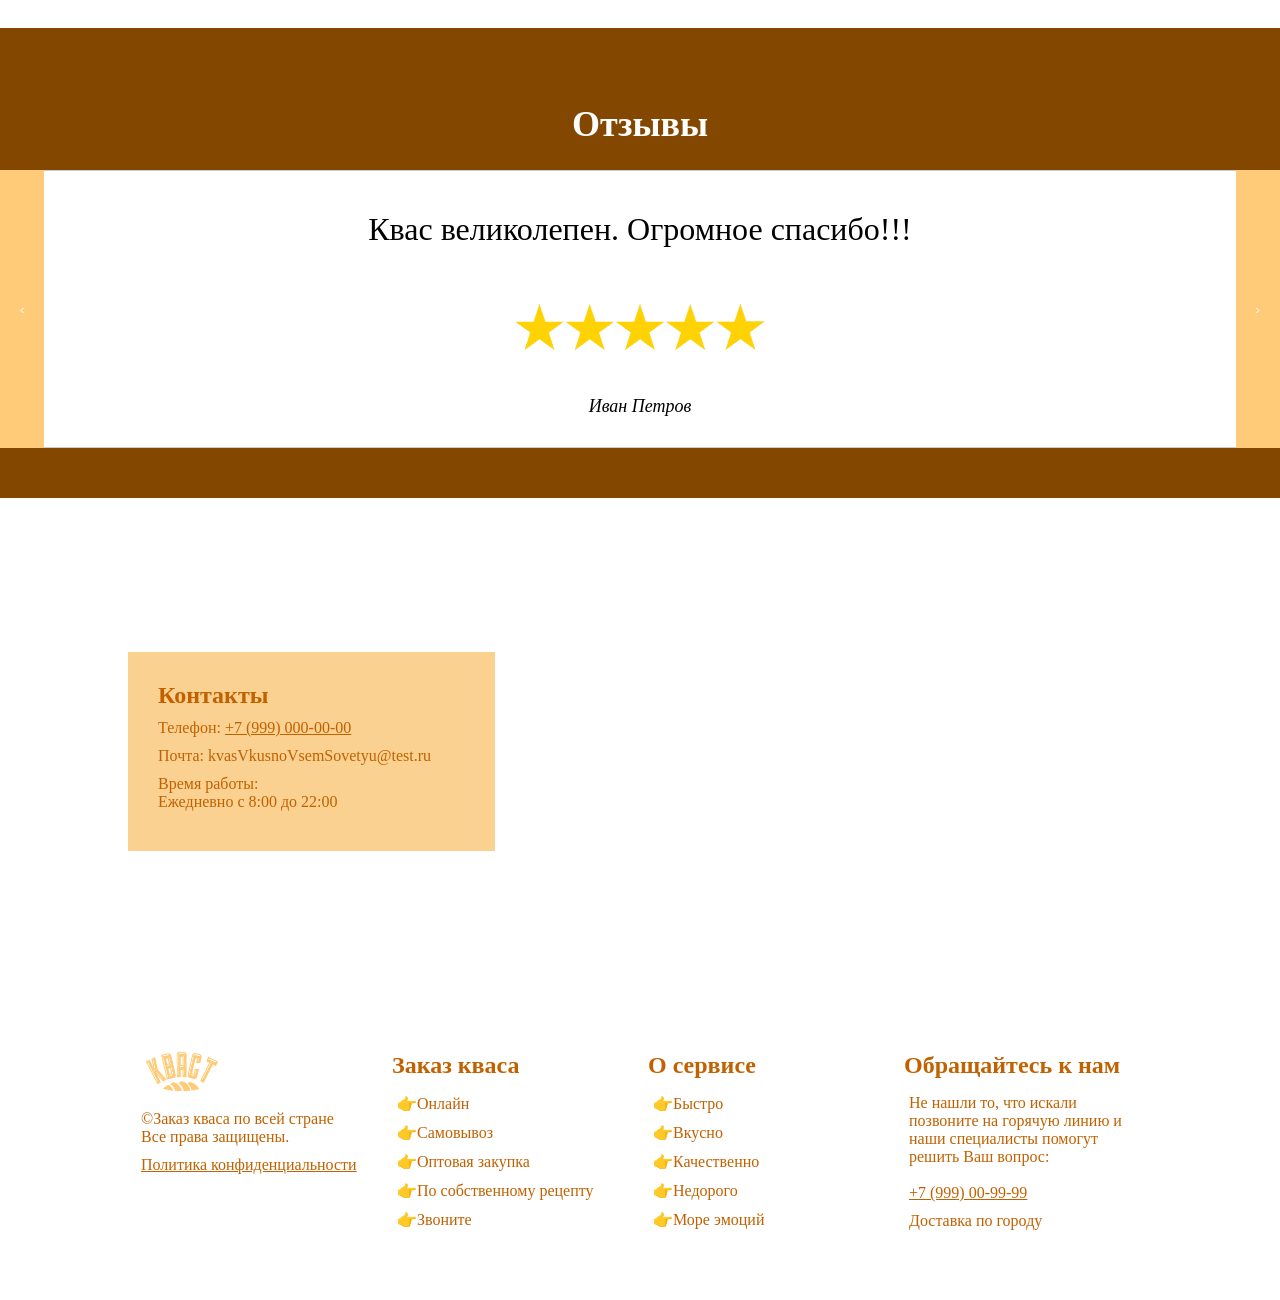
==== commit 14e9e1ec: "Update index.html" ====
--- a/Kvas/index.html
+++ b/Kvas/index.html
@@ -105,7 +105,7 @@
                     </li>
 
                     <li class="tariff__item">
-                        <p class="item__name">"Дубовый лес"</p>
+                        <p class="item__name">"Дубовый"</p>
                         <div class="item__block">
                             <p class="block__price">130р</p>
                             <button class="block__button">Купить</button>
@@ -370,4 +370,4 @@
     <script src="script.js"></script>
 </body>
 
-</html>+</html>
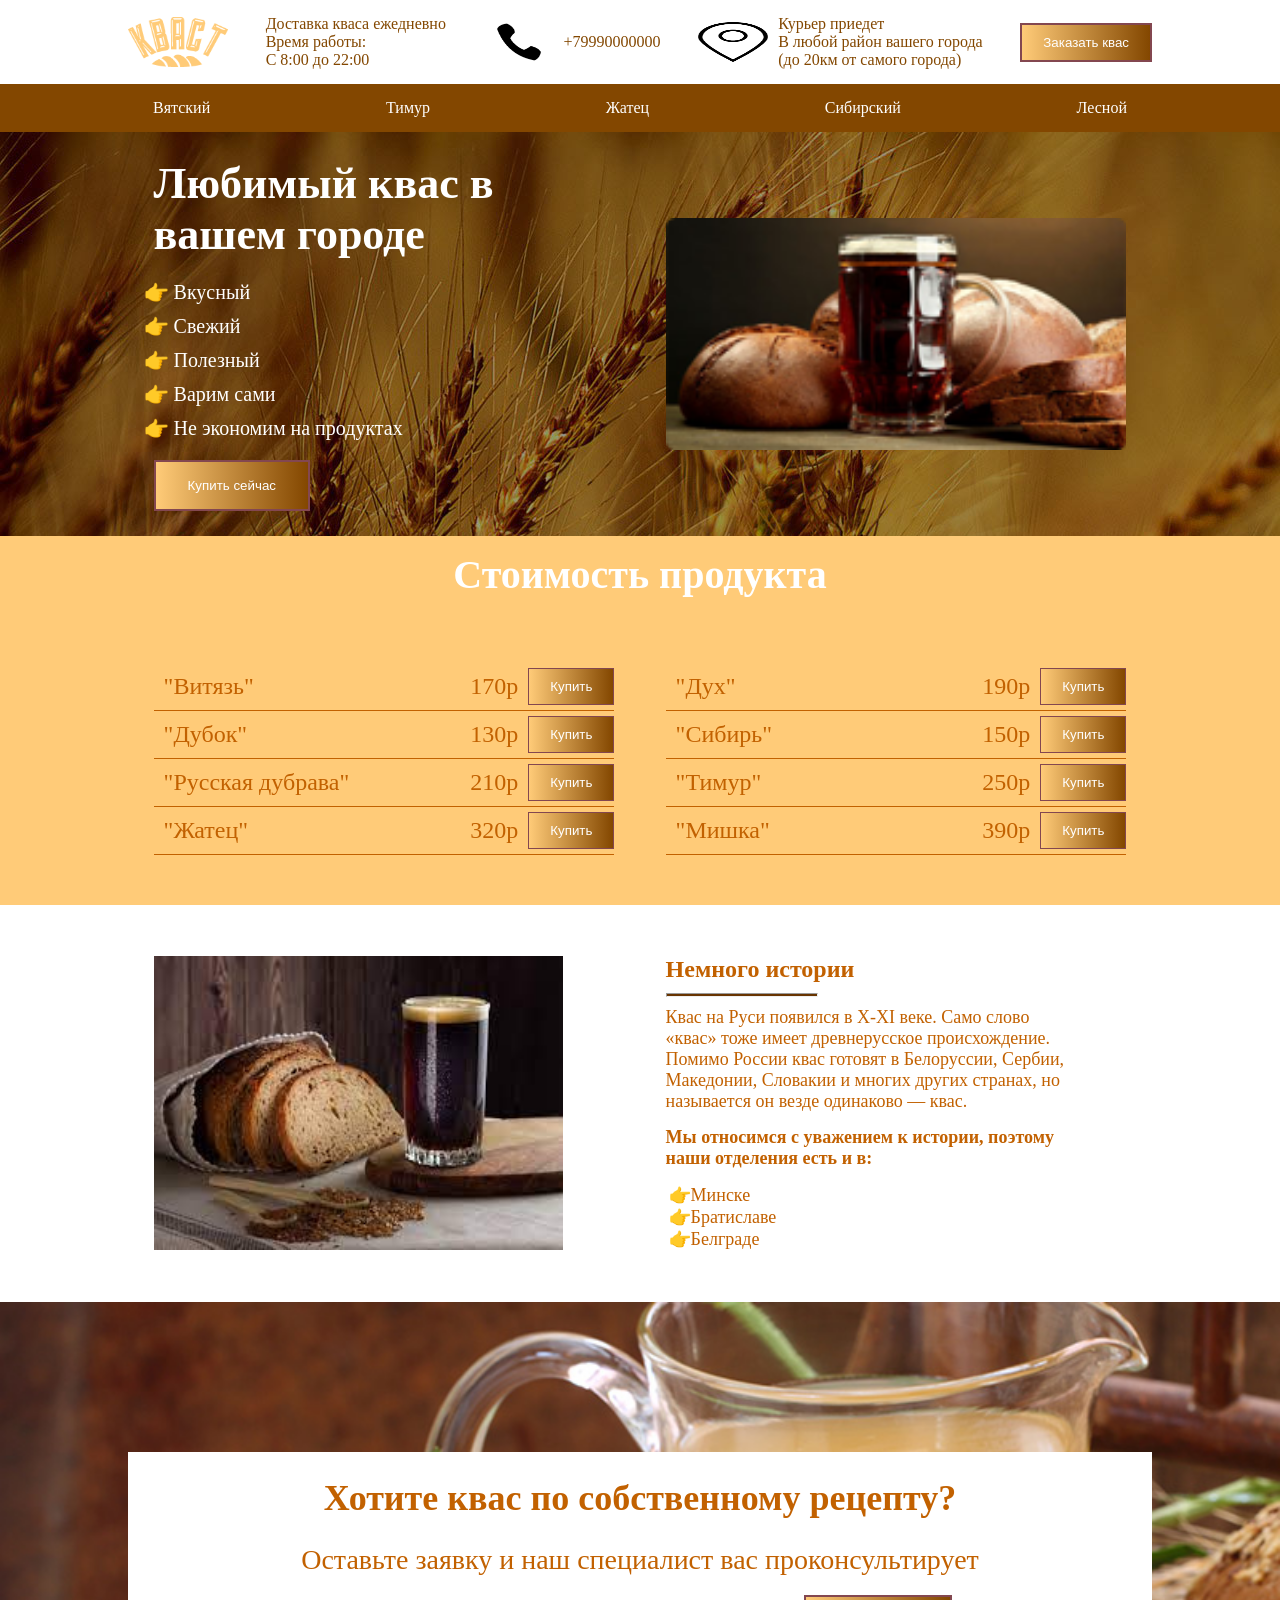
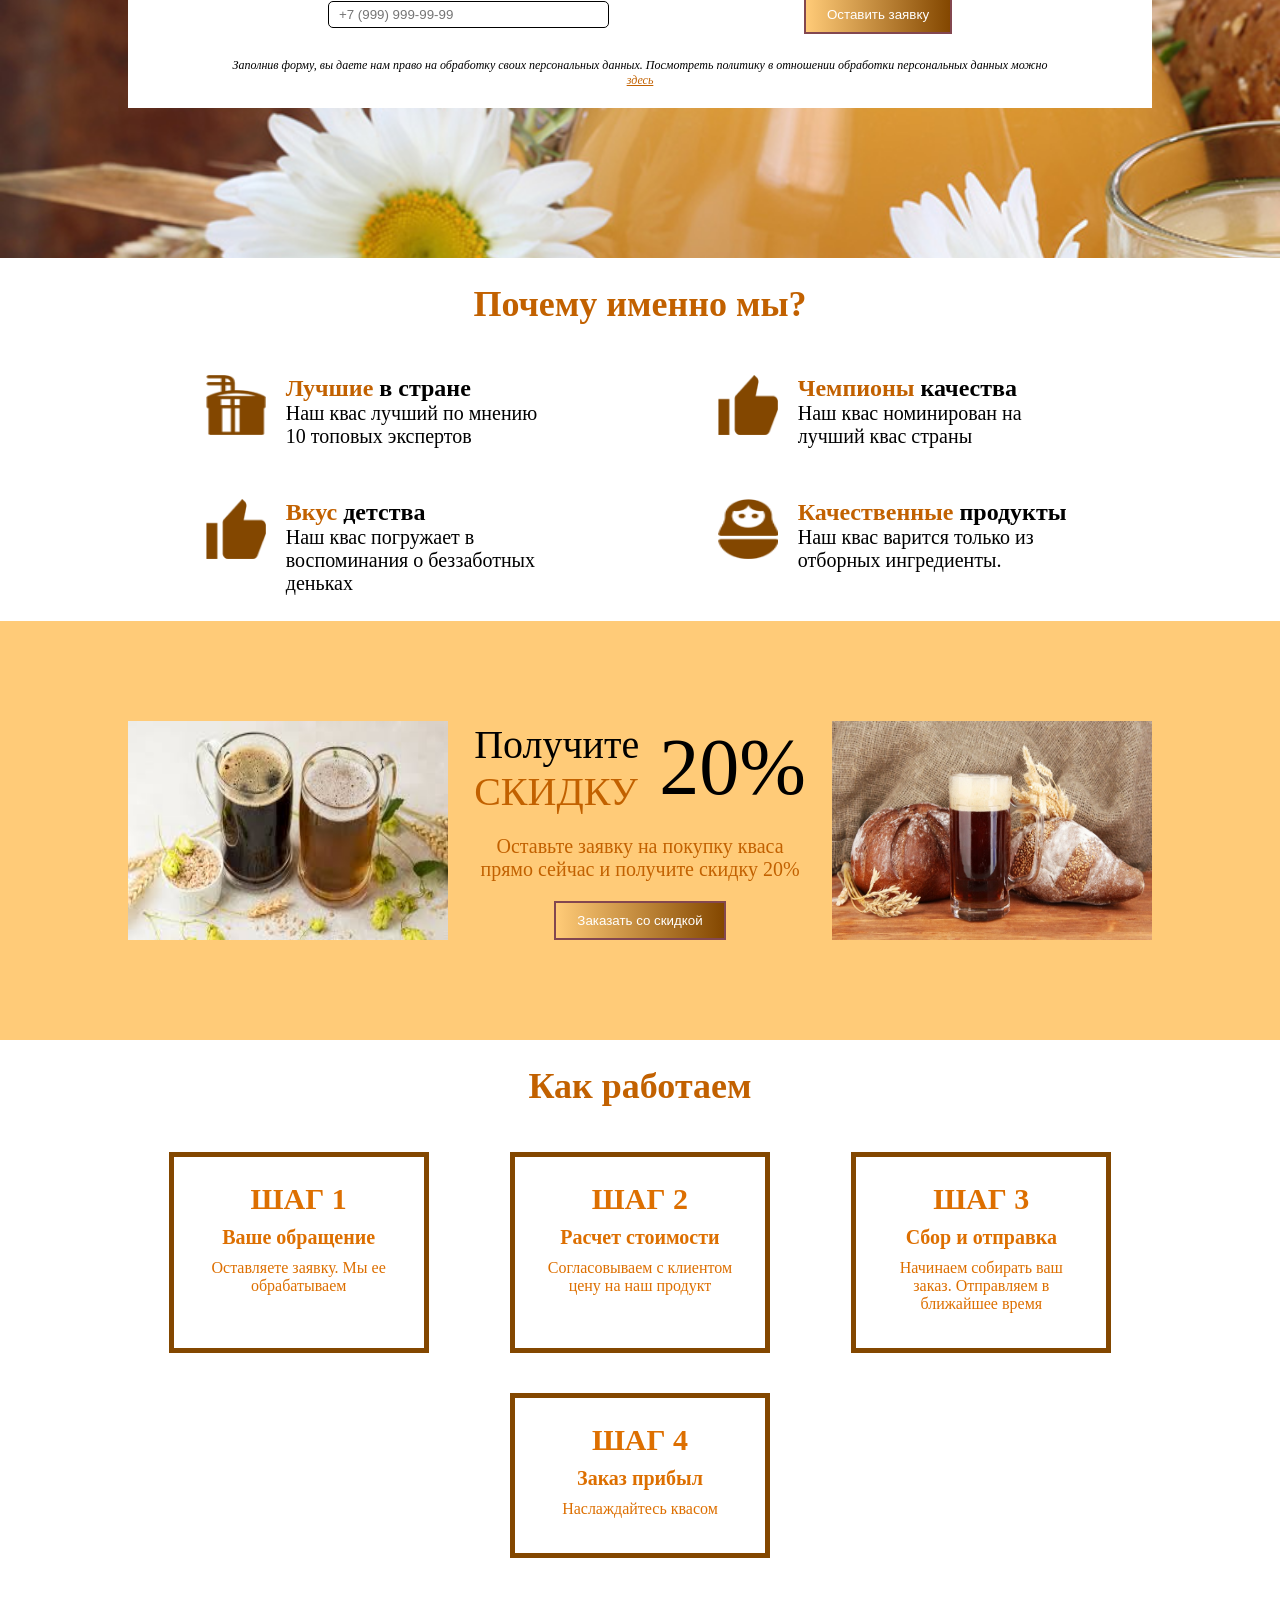
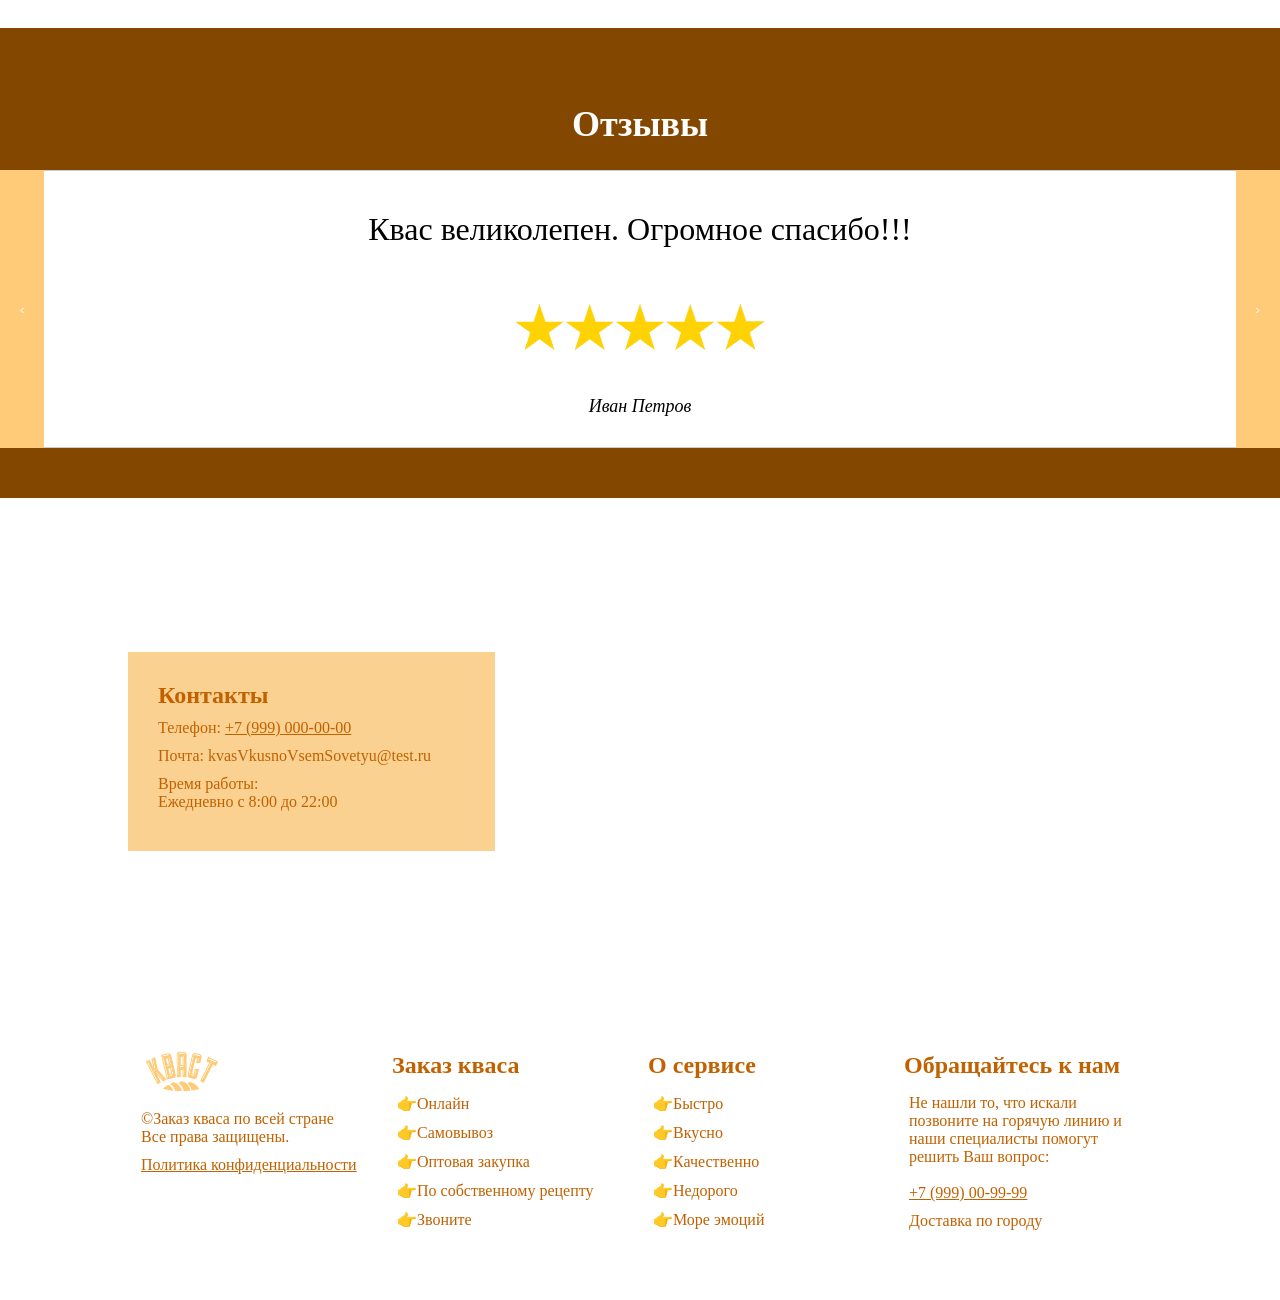
==== commit 221fe3d3: "Update index.html" ====
--- a/Kvas/index.html
+++ b/Kvas/index.html
@@ -89,7 +89,7 @@
 
                 <ul class="tariff__list">
                     <li class="tariff__item">
-                        <p class="item__name">"Вятский витязь"</p>
+                        <p class="item__name">"Витязь"</p>
                         <div class="item__block">
                             <p class="block__price">170р</p>
                             <button class="block__button">Купить</button>
@@ -97,7 +97,7 @@
                     </li>
 
                     <li class="tariff__item">
-                        <p class="item__name">"Русский дух"</p>
+                        <p class="item__name">"Дух"</p>
                         <div class="item__block">
                             <p class="block__price">190р</p>
                             <button class="block__button">Купить</button>
@@ -105,7 +105,7 @@
                     </li>
 
                     <li class="tariff__item">
-                        <p class="item__name">"Дубовый"</p>
+                        <p class="item__name">"Дубок"</p>
                         <div class="item__block">
                             <p class="block__price">130р</p>
                             <button class="block__button">Купить</button>
